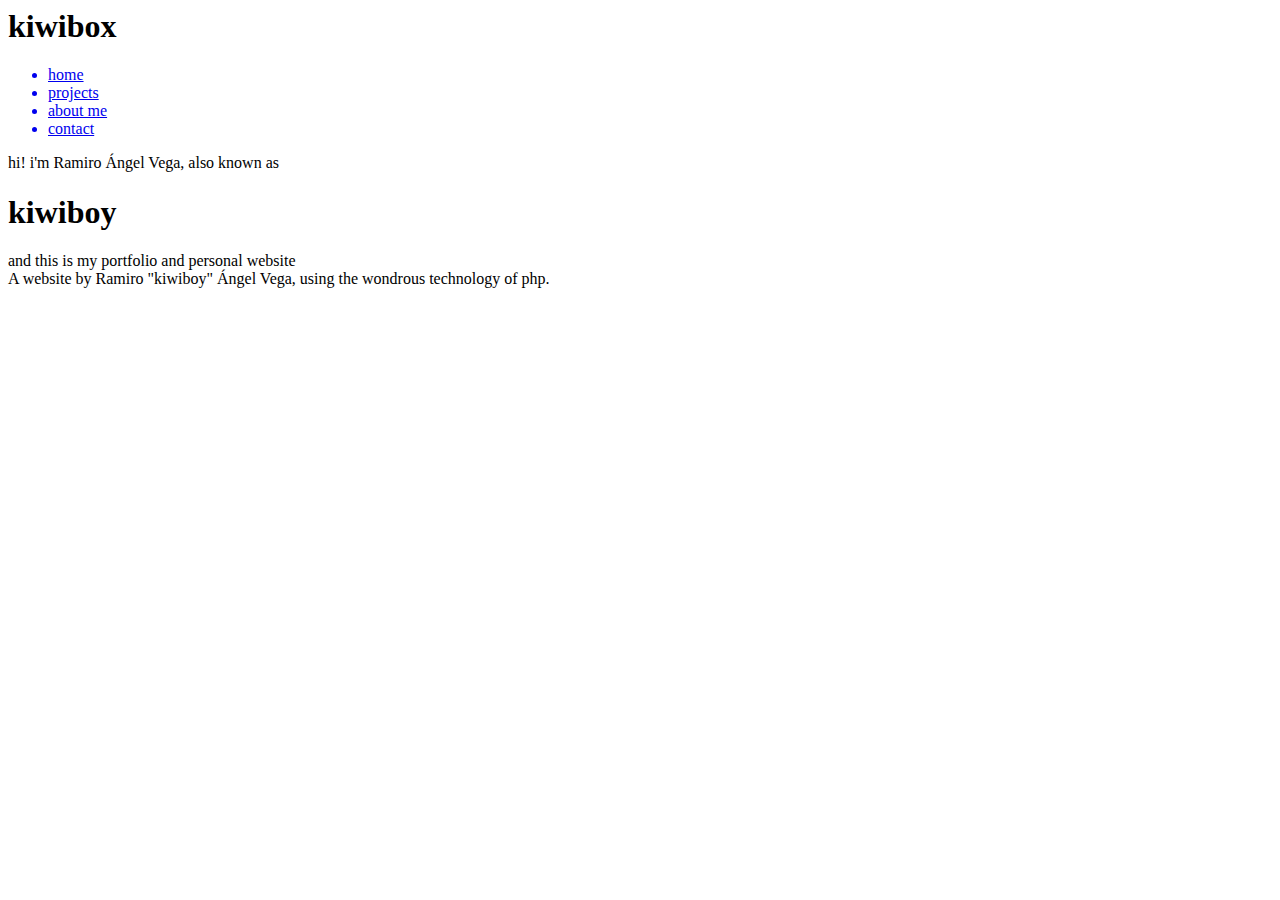
==== index.html @ ff033282 "goodbye php" ====
<head>
    <title>kiwibox</title>

    <!-- style and fonts -->
    <link rel="stylesheet" href="/porfolio/css/main.css">
    <!-- <link rel="shortcut icon" href="img/favicon.ico" type="image/x-icon"> -->
    <link rel="preconnect" href="https://fonts.googleapis.com">
    <link rel="preconnect" href="https://fonts.gstatic.com" crossorigin>
    <link
        href="https://fonts.googleapis.com/css2?family=Archivo:ital,wght@0,100;0,200;0,300;0,400;0,500;0,600;0,700;0,800;0,900;1,100;1,200;1,300;1,400;1,500;1,600;1,700;1,800;1,900&family=Azeret+Mono:ital,wght@0,100;0,200;0,300;0,400;0,500;0,600;0,700;0,800;0,900;1,100;1,200;1,300;1,400;1,500;1,600;1,700;1,800;1,900&display=swap"
        rel="stylesheet">

    <!-- scripts -->

    <!-- meta -->
    <meta name="author" content="Ramiro 'kiwi' Ángel Vega">
</head>

<body>
    <div class="flex">
        <nav>
            <!-- we're doing vertical navbars today!!!! yippee -->
            <h1 class="gay">kiwibox</h1>
            <ul>
                <a href="index.html">
                    <li>home</li>
                </a>
                <a href="projects.html">
                    <li>projects</li>
                </a>
                <a href="about.html">
                    <li>about me</li>
                </a>
                <a href="contact.html">
                    <li>contact</li>
                </a>
            </ul>
        </nav>

        <main id="home">
            <div>hi! i'm Ramiro Ángel Vega, also known as</div>
            <h1 class="gay mono">kiwiboy</h1>
            <div>and this is my portfolio and personal website</div>
        
            <div class="bgimage">
                <div class="black"></div>
            </div>
        </main>

    </div>
    
    <footer>
        <div>A website by Ramiro "kiwiboy" Ángel Vega, using the wondrous technology of php.</div>
    </footer>
    <div id="footer-hover"></div>

    <script src="/porfolio/js/footer.js"></script>

</body>
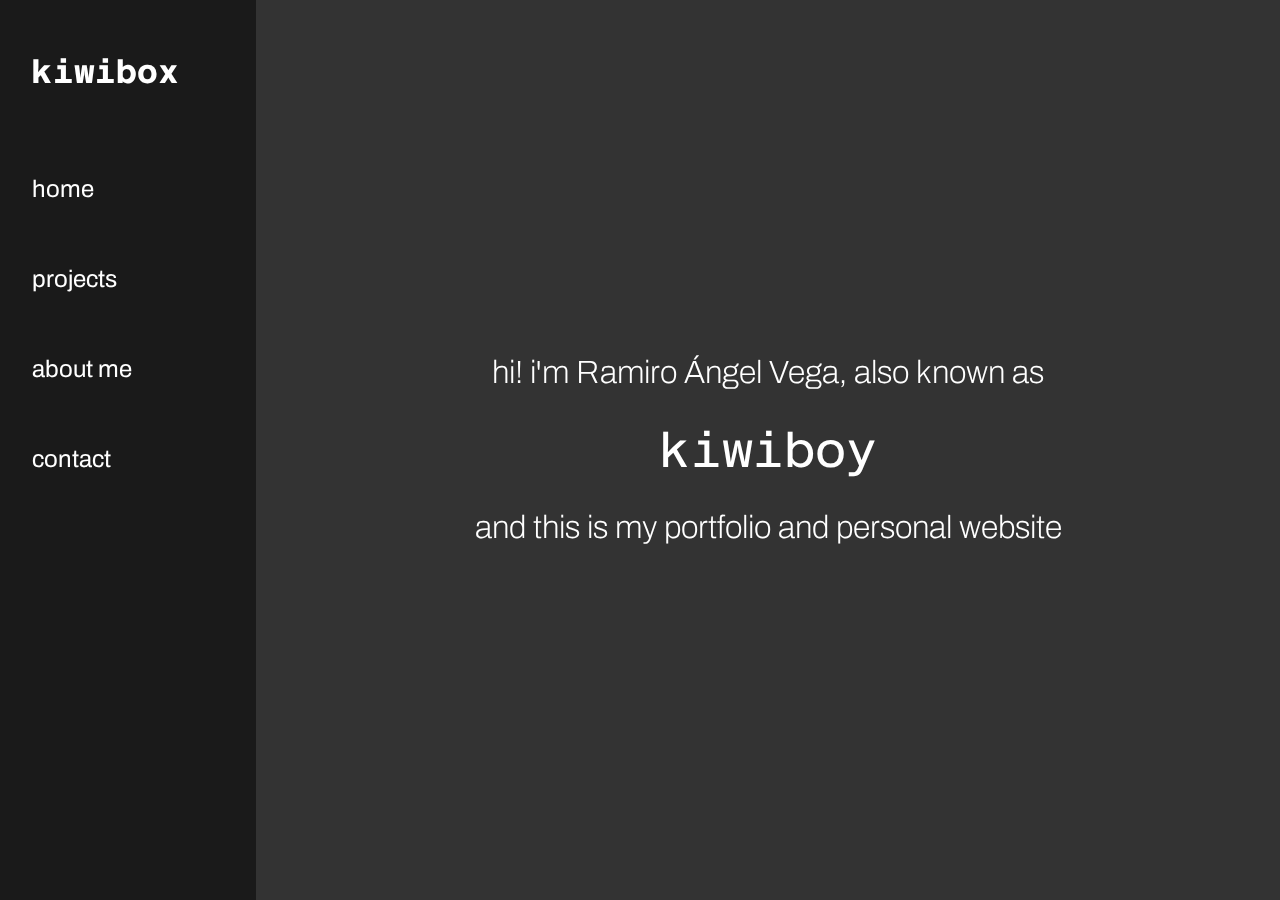
==== commit 22514ecc: "attempt at a working css part one" ====
--- a/index.html
+++ b/index.html
@@ -2,7 +2,7 @@
     <title>kiwibox</title>
 
     <!-- style and fonts -->
-    <link rel="stylesheet" href="/porfolio/css/main.css">
+    <link rel="stylesheet" href="./css/main.css">
     <!-- <link rel="shortcut icon" href="img/favicon.ico" type="image/x-icon"> -->
     <link rel="preconnect" href="https://fonts.googleapis.com">
     <link rel="preconnect" href="https://fonts.gstatic.com" crossorigin>
--- a/css/main.css
+++ b/css/main.css
@@ -0,0 +1,158 @@
+body {
+  font-family: "Archivo", Helvetica, sans-serif;
+  margin: 0;
+}
+
+.mono {
+  font-family: "Azeret Mono", monospace;
+}
+
+.gay:hover {
+  background: linear-gradient(90deg, rgb(255, 0, 0) 0%, rgb(255, 255, 0) 25%, rgb(0, 255, 0) 50%, rgb(0, 180, 255) 66%, rgb(0, 0, 255) 83%, rgb(255, 0, 255) 100%);
+  color: transparent;
+  background-clip: text;
+  -webkit-background-clip: text;
+  -webkit-text-fill-color: transparent;
+}
+
+nav {
+  width: 20%;
+  background-color: #1a1a1a;
+}
+nav h1 {
+  font-family: "Azeret Mono", monospace;
+  color: white;
+  padding: 2rem;
+}
+nav h1:hover {
+  color: orangered;
+}
+nav ul {
+  list-style: none;
+  padding: 0;
+  margin: 0;
+}
+nav ul a {
+  text-decoration: none;
+  color: white;
+}
+nav ul a:hover {
+  background-color: #0a0a0a;
+}
+nav ul a li {
+  padding: 1rem 0;
+  font-size: 1.5rem;
+  font-weight: 400;
+  padding: 2rem;
+}
+nav ul a li:hover {
+  background-color: #0a0a0a;
+}
+
+#footer-hover {
+  width: 100%;
+  height: 5vh;
+  position: fixed;
+  bottom: 0;
+  background-color: blue;
+  opacity: 0;
+}
+
+footer {
+  width: 100%;
+  height: 5vh;
+  display: flex;
+  background-color: #1a1a1a;
+  color: white;
+  justify-content: center;
+  align-items: center;
+  position: fixed;
+  bottom: -50;
+  transition: bottom 0.2s ease-in-out;
+}
+
+.flex {
+  display: flex;
+  height: 100vh;
+}
+
+main {
+  width: 80%;
+  display: flex;
+  flex-direction: column;
+  justify-content: center;
+  align-items: center;
+  font-weight: 200;
+  font-size: 2rem;
+}
+main#home {
+  color: white;
+}
+main#home .bgimage {
+  width: 100%;
+  height: 100%;
+  position: fixed;
+  top: 0;
+  left: 0;
+  background-image: url("../img/blackgold.jpg");
+  background-repeat: repeat;
+  background-size: cover;
+  z-index: -1;
+}
+main#about {
+  color: white;
+}
+main#about .bgimage {
+  width: 100%;
+  height: 100%;
+  position: fixed;
+  top: 0;
+  left: 0;
+  background-image: url("../img/pink.jpg");
+  background-repeat: repeat;
+  background-size: cover;
+  z-index: -1;
+}
+main#projects {
+  color: white;
+}
+main#projects .bgimage {
+  width: 100%;
+  height: 100%;
+  position: fixed;
+  top: 0;
+  left: 0;
+  background-image: url("../img/roses.jpg");
+  background-repeat: repeat;
+  background-size: cover;
+  z-index: -1;
+}
+main h1 {
+  font-size: 3rem;
+  font-weight: 400;
+}
+main .content {
+  text-align: center;
+  width: 80%;
+}
+main .content a {
+  color: white;
+  text-decoration: none;
+  font-weight: 600;
+}
+main .content a:hover {
+  color: orangered;
+}
+
+.black {
+  background-color: black;
+  width: 100%;
+  height: 100%;
+  position: fixed;
+  top: 0;
+  left: 0;
+  z-index: -2;
+  opacity: 80%;
+}
+
+/*# sourceMappingURL=main.css.map */
